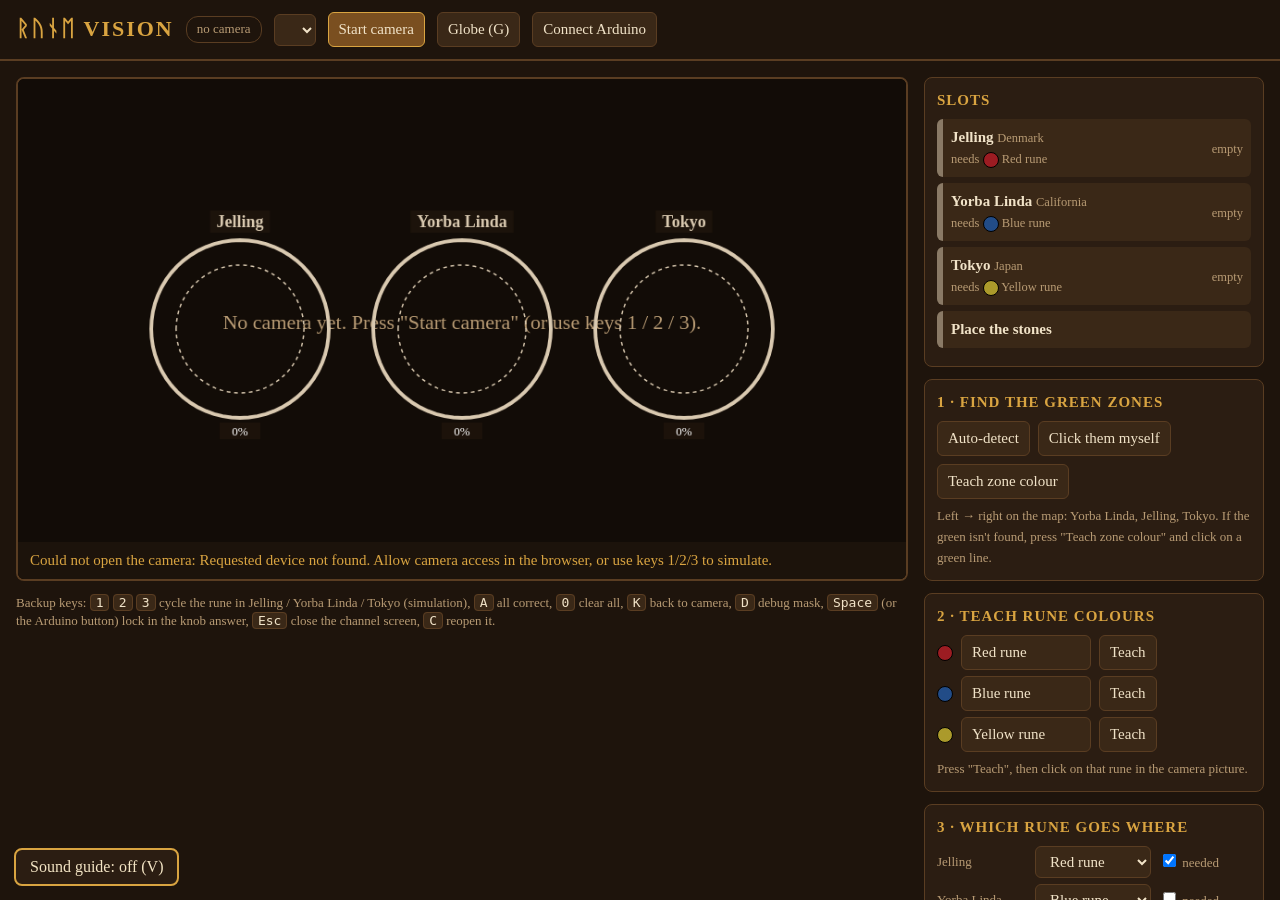
==== rune-audio/index.html @ c9c2786f "rune-audio: add sound guide add-on for blind and low-vision players Loads rune-vision unchanged in a" ====
<!doctype html>
<html lang="en">
<head>
<meta charset="utf-8">
<meta name="viewport" content="width=device-width, initial-scale=1">
<title>Bindrune · with sound guide</title>
<style>
  html, body { margin: 0; height: 100%; background: #140d07; overflow: hidden; }
  /* The real game (Rune Vision, unchanged) fills the whole window. */
  #game { position: fixed; inset: 0; width: 100%; height: 100%; border: 0; }

  /* The sound guide button: always on top, bottom left. */
  #guideBtn {
    position: fixed; left: 14px; bottom: 14px; z-index: 50;
    font: 16px Georgia, serif; color: #f3e4c4; background: #2b1d12;
    border: 2px solid #d9a441; border-radius: 8px; padding: 8px 14px; cursor: pointer;
  }
  #guideBtn[aria-pressed="true"] { background: #7a4f20; }

  /* Big caption of what the guide just said (for low-vision and hard-of-hearing visitors). */
  #caption {
    position: fixed; left: 50%; bottom: 64px; transform: translateX(-50%); z-index: 49;
    width: min(900px, 70vw); padding: 12px 18px; box-sizing: border-box;
    font: 22px/1.4 Georgia, serif; color: #fff7e6; text-align: center;
    background: rgba(20, 13, 7, .92); border: 1px solid #d9a441; border-radius: 8px;
    display: none;
  }
  #caption.show { display: block; }
  #caption:empty { display: none; }
</style>
</head>
<body>
  <!-- The game itself. Nothing in rune-vision/ is changed: this page only listens to it. -->
  <iframe id="game" src="../rune-vision/index.html" allow="camera; autoplay" title="Bindrune"></iframe>

  <button id="guideBtn" aria-pressed="false" title="Spoken guide for blind and low-vision visitors">Sound guide: off (V)</button>
  <!-- No aria-live here on purpose: the guide already speaks every line, a screen reader would say it twice. -->
  <div id="caption"></div>

  <script type="module" src="audio.js"></script>
</body>
</html>
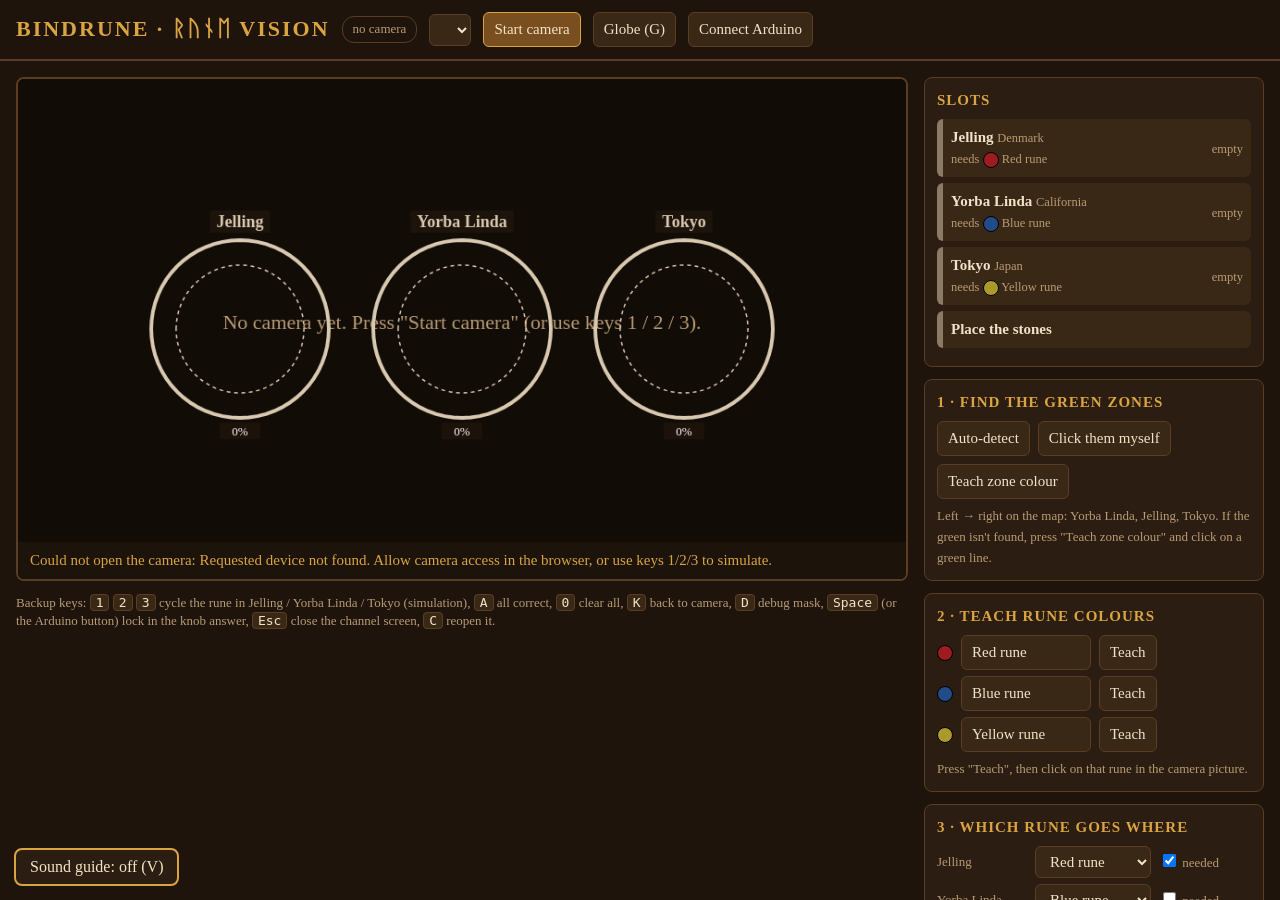
==== commit e6f35af4: "audio" ====
--- a/rune-audio/index.html
+++ b/rune-audio/index.html
@@ -9,13 +9,15 @@
   /* The real game (Rune Vision, unchanged) fills the whole window. */
   #game { position: fixed; inset: 0; width: 100%; height: 100%; border: 0; }
 
-  /* The sound guide button: always on top, bottom left. */
-  #guideBtn {
-    position: fixed; left: 14px; bottom: 14px; z-index: 50;
+  /* The sound guide buttons: always on top, bottom left. */
+  #bar { position: fixed; left: 14px; bottom: 14px; z-index: 50; display: flex; gap: 8px; align-items: center; }
+  #bar button {
     font: 16px Georgia, serif; color: #f3e4c4; background: #2b1d12;
     border: 2px solid #d9a441; border-radius: 8px; padding: 8px 14px; cursor: pointer;
   }
   #guideBtn[aria-pressed="true"] { background: #7a4f20; }
+  #skipBtn { display: none; }
+  #skipBtn.show { display: block; }
 
   /* Big caption of what the guide just said (for low-vision and hard-of-hearing visitors). */
   #caption {
@@ -27,15 +29,26 @@
   }
   #caption.show { display: block; }
   #caption:empty { display: none; }
+
+  /* Guide view (key T): what the guide sees. Bright = rune colour, ring = the rune it follows, purple = learned background. */
+  #guideView {
+    position: fixed; right: 14px; bottom: 14px; z-index: 51; width: min(480px, 38vw); height: auto;
+    border: 2px solid #d9a441; border-radius: 6px; background: #000; image-rendering: pixelated; display: none;
+  }
+  #guideView.show { display: block; }
 </style>
 </head>
 <body>
   <!-- The game itself. Nothing in rune-vision/ is changed: this page only listens to it. -->
   <iframe id="game" src="../rune-vision/index.html" allow="camera; autoplay" title="Bindrune"></iframe>
 
-  <button id="guideBtn" aria-pressed="false" title="Spoken guide for blind and low-vision visitors">Sound guide: off (V)</button>
+  <div id="bar">
+    <button id="guideBtn" aria-pressed="false" title="Spoken guide for blind and low-vision visitors. Keys: H = where am I, N = skip, + / - = speed, T = guide view">Sound guide: off (V)</button>
+    <button id="skipBtn" title="Skip what is being said now">Skip (N)</button>
+  </div>
   <!-- No aria-live here on purpose: the guide already speaks every line, a screen reader would say it twice. -->
   <div id="caption"></div>
+  <canvas id="guideView" width="240" height="135"></canvas>
 
   <script type="module" src="audio.js"></script>
 </body>
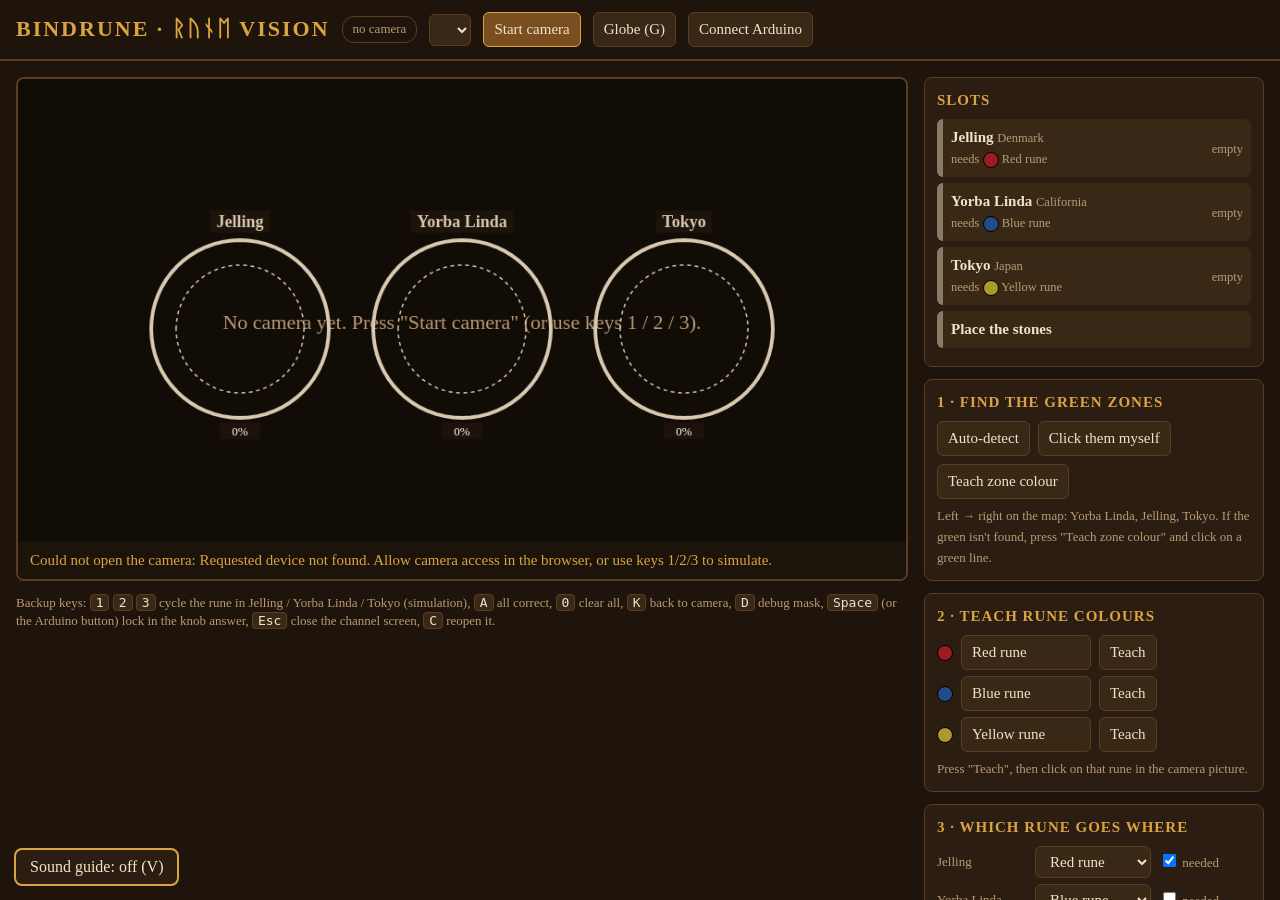
==== commit 8d8b50ff: "rune-audio: follow the combined quest rules, lock button, Arduino in the frame - calls quest.tick() " ====
--- a/rune-audio/index.html
+++ b/rune-audio/index.html
@@ -40,7 +40,8 @@
 </head>
 <body>
   <!-- The game itself. Nothing in rune-vision/ is changed: this page only listens to it. -->
-  <iframe id="game" src="../rune-vision/index.html" allow="camera; autoplay" title="Bindrune"></iframe>
+  <!-- serial: the Arduino lock button (Web Serial, see rune-vision/arduino.js) only works if the frame may use USB serial. -->
+  <iframe id="game" src="../rune-vision/index.html" allow="camera; autoplay; serial" title="Bindrune"></iframe>
 
   <div id="bar">
     <button id="guideBtn" aria-pressed="false" title="Spoken guide for blind and low-vision visitors. Keys: H = where am I, N = skip, + / - = speed, T = guide view">Sound guide: off (V)</button>
